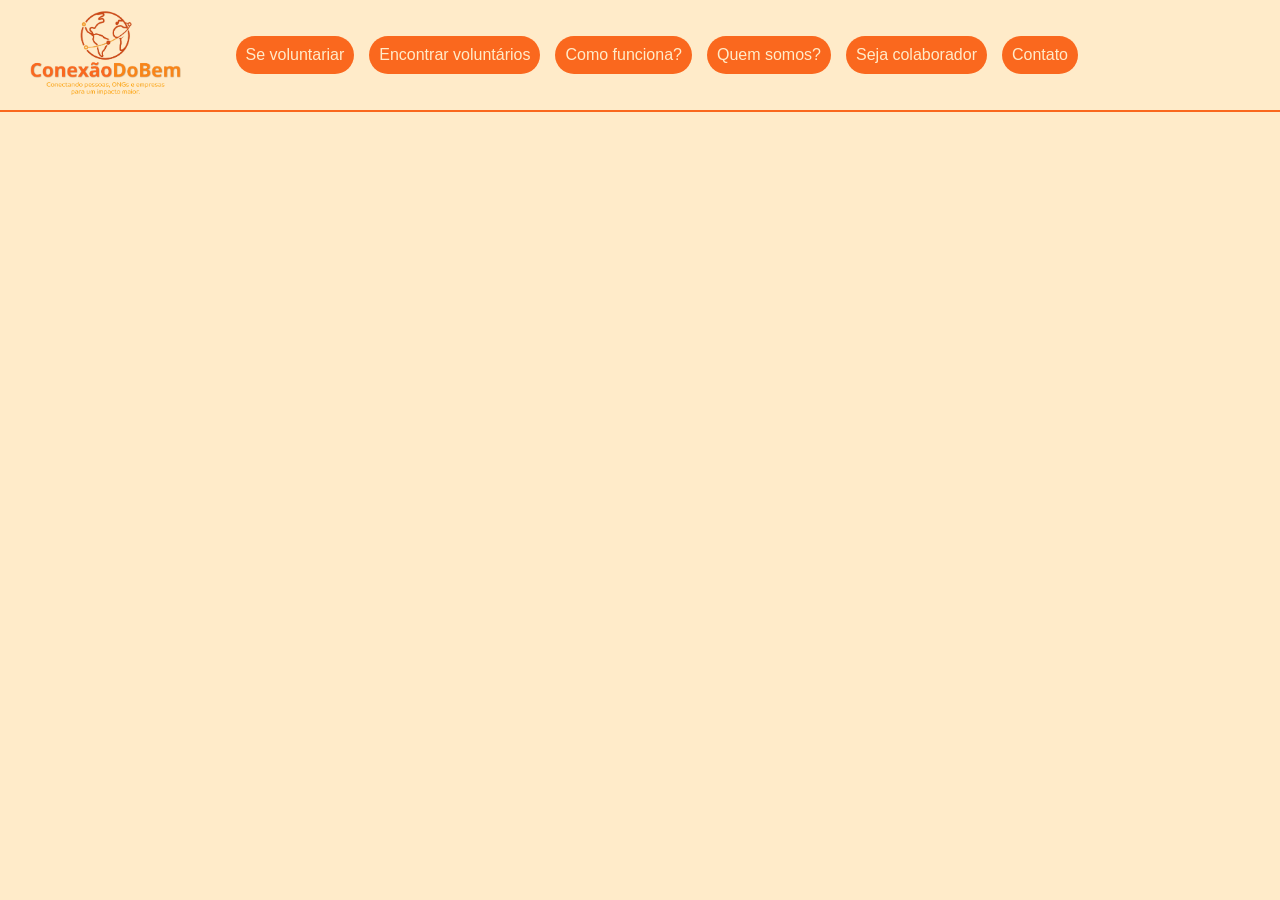
==== index.html @ ec41257d "Add files via upload" ====
<!DOCTYPE html>
<html lang="en">
<head>
    <meta charset="UTF-8">
    <meta name="viewport" content="width=device-width, initial-scale=1.0">
    <title>ConexãoDoBem | Home</title>
    <link rel="stylesheet" href="style_index.css">

</head>
<body>
    <header>
        <div class="menu"><img src="logo.png" alt="Logo ConexãoDoBem" class="logo">
            <div class="botao_menu">Se voluntariar</div>
            <div class="botao_menu">Encontrar voluntários</div>
            <div class="botao_menu">Como funciona?</div>
            <div class="botao_menu">Quem somos?</div>
            <div class="botao_menu">Seja colaborador</div>
            <div class="botao_menu">Contato</div>
        </div>
        <div style="
        width: auto;
        height: 1.5px;
        background-color: #fa681e;
        ">
        <!--
        <br>
        <div class="menu"><img src="logo_sem_frase.png" alt="Logo ConexãoDoBem" class="logo"></div>
        <br>
        <div class="menu"><img src="logo_horizontal.png" alt="Logo ConexãoDoBem" class="logo"></div>
        -->
    </header>
</body>
</html>
---- style_index.css ----
body{
    background-color: #ffebc9;
    padding: 0;
    margin: 0;
}

.menu{
    height: 100px;
    width: 100%;
    display: flex;  
    gap: 15px;
    margin-top: 5px;   
    margin-bottom: 5px;

}

.botao_menu{
    margin-top: auto;
    margin-bottom: auto;
    background-color: #fa681e;
    padding: 10px;
    border-radius: 20px;
    color: #ffebc9;
    font-family: 'Franklin Gothic Medium', 'Arial Narrow', Arial, sans-serif;
}

.logo{
    width: auto;
    height: 85px;
    margin-left: 30px;
    margin-top: 5px;
    margin-right: 40px;
}
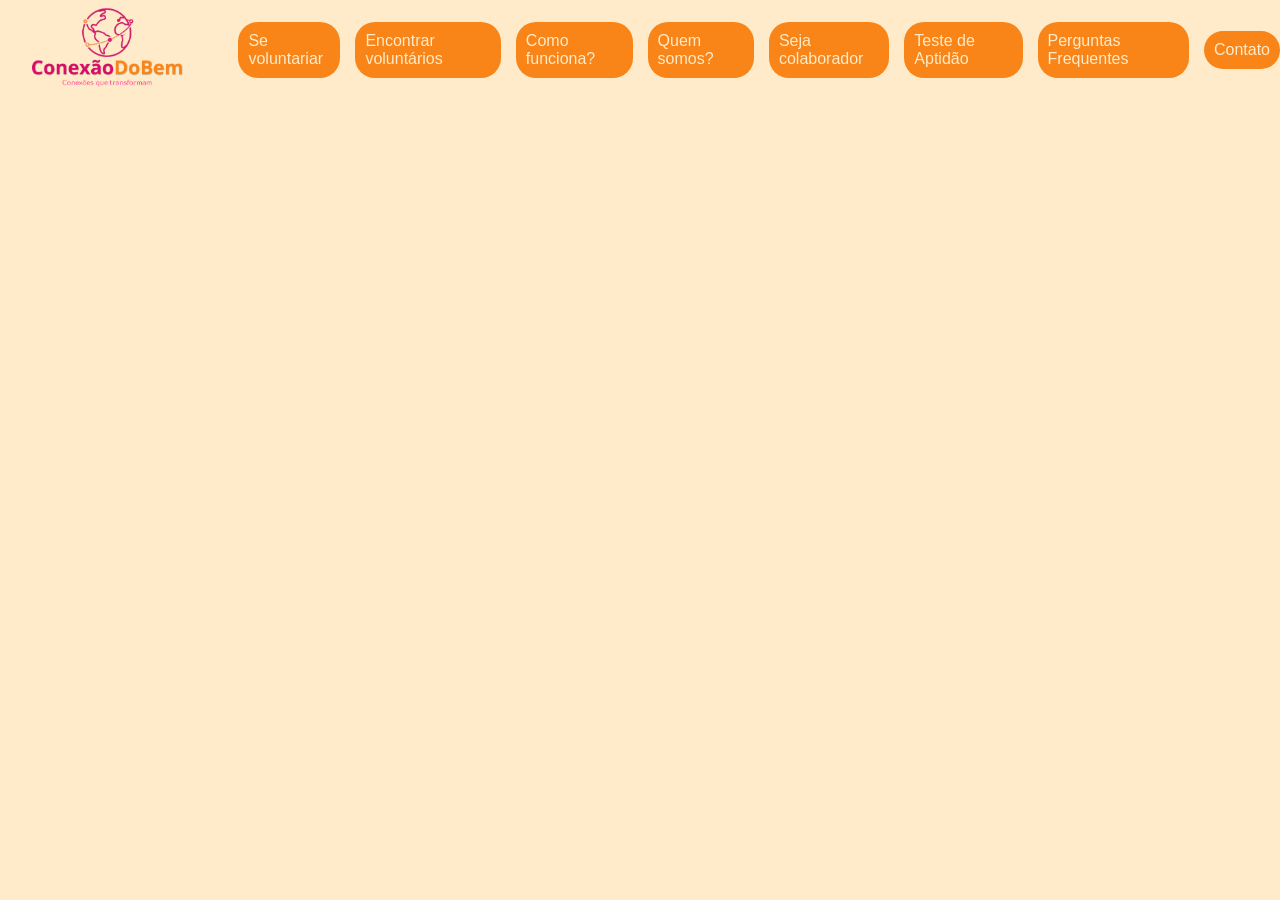
==== commit 7d27be7a: "Add files via upload" ====
--- a/index.html
+++ b/index.html
@@ -15,13 +15,11 @@
             <div class="botao_menu">Como funciona?</div>
             <div class="botao_menu">Quem somos?</div>
             <div class="botao_menu">Seja colaborador</div>
+            <div class="botao_menu">Teste de Aptidão</div>
+            <div class="botao_menu">Perguntas Frequentes</div>
             <div class="botao_menu">Contato</div>
         </div>
-        <div style="
-        width: auto;
-        height: 1.5px;
-        background-color: #fa681e;
-        ">
+        
         <!--
         <br>
         <div class="menu"><img src="logo_sem_frase.png" alt="Logo ConexãoDoBem" class="logo"></div>
--- a/style_index.css
+++ b/style_index.css
@@ -8,16 +8,14 @@
     height: 100px;
     width: 100%;
     display: flex;  
-    gap: 15px;
-    margin-top: 5px;   
+    gap: 15px;   
     margin-bottom: 5px;
-
 }
 
 .botao_menu{
     margin-top: auto;
     margin-bottom: auto;
-    background-color: #fa681e;
+    background-color: #f98417;
     padding: 10px;
     border-radius: 20px;
     color: #ffebc9;
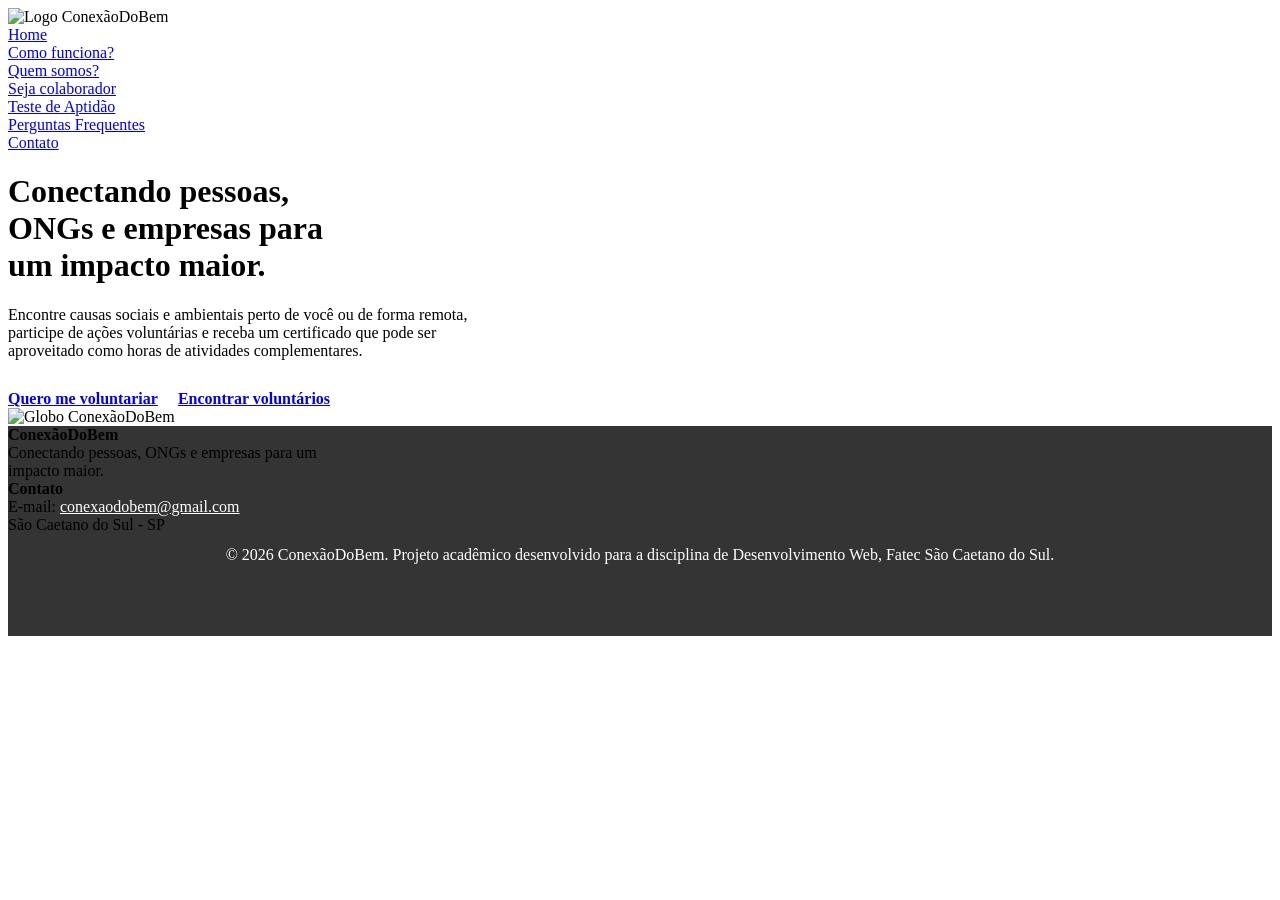
==== commit 2f228fee: "Add files via upload" ====
--- a/index.html
+++ b/index.html
@@ -1,31 +1,64 @@
 <!DOCTYPE html>
-<html lang="en">
+<html lang="pt-br">
 <head>
     <meta charset="UTF-8">
     <meta name="viewport" content="width=device-width, initial-scale=1.0">
     <title>ConexãoDoBem | Home</title>
-    <link rel="stylesheet" href="style_index.css">
-
+    <link rel="stylesheet" href="css/style_index.css">
+    
+    <link rel="preconnect" href="https://fonts.googleapis.com">
+    <link rel="preconnect" href="https://fonts.gstatic.com" crossorigin>
+    <link href="https://fonts.googleapis.com/css2?family=Open+Sans:wght@400;600;700&display=swap" rel="stylesheet">
 </head>
 <body>
     <header>
-        <div class="menu"><img src="logo.png" alt="Logo ConexãoDoBem" class="logo">
-            <div class="botao_menu">Se voluntariar</div>
-            <div class="botao_menu">Encontrar voluntários</div>
-            <div class="botao_menu">Como funciona?</div>
-            <div class="botao_menu">Quem somos?</div>
-            <div class="botao_menu">Seja colaborador</div>
-            <div class="botao_menu">Teste de Aptidão</div>
-            <div class="botao_menu">Perguntas Frequentes</div>
-            <div class="botao_menu">Contato</div>
+        <div class="menu"><img src="img/logo.png" alt="Logo ConexãoDoBem" class="logo">
+            <div class="botao_menu"><a href="index.html" aria-current="page">Home</a></div>
+            <div class="botao_menu"><a href="como_funciona.html">Como funciona?</a></div>
+            <div class="botao_menu"><a href="quem_somos.html">Quem somos?</a></div>
+            <div class="botao_menu"><a href="colaborador.html">Seja colaborador</a></div>
+            <div class="botao_menu"><a href="teste.html">Teste de Aptidão</a></div>
+            <div class="botao_menu"><a href="perguntas.html">Perguntas Frequentes</a></div>
+            <div class="botao_menu"><a href="contato.html">Contato</a></div>
         </div>
-        
-        <!--
-        <br>
-        <div class="menu"><img src="logo_sem_frase.png" alt="Logo ConexãoDoBem" class="logo"></div>
-        <br>
-        <div class="menu"><img src="logo_horizontal.png" alt="Logo ConexãoDoBem" class="logo"></div>
-        -->
     </header>
+    <main>
+        <div class="apresentacao">
+            <div class="frases">
+                <h1>Conectando pessoas,<br>ONGs e empresas para<br>um impacto maior.</h1>
+                <p>Encontre causas sociais e ambientais perto de você ou de forma remota,<br>
+                    participe de ações voluntárias e receba um certificado que pode ser<br>
+                    aproveitado como horas de atividades complementares.</p>
+                    <div style="
+                    display: flex; 
+                    gap: 20px;
+                    margin-top: 30px;">
+                        <div class="botao_voluntario"><a href="voluntariar.html"><b>Quero me voluntariar</b></a></div>
+                        <div class="botao_voluntario"><a href="encontrar.html"><b>Encontrar voluntários</b></a></div>
+                    </div>
+            </div>
+            <img src="img/globo.png" alt="Globo ConexãoDoBem">
+        </div>
+    </main>
+    <footer>
+        <div style="
+            background-color: rgb(52, 52, 52);
+            height: 210px;">
+            <div class="rodape">
+                <div>
+                    <b>ConexãoDoBem</b><br>Conectando pessoas, ONGs e empresas para um<br>impacto maior.
+                </div>
+                <div>
+                    <b>Contato</b><br>E-mail: <a href="conexaodobem@gmail.com" style="color: white;">conexaodobem@gmail.com</a><br>São Caetano do Sul - SP
+                </div>
+            </div>
+            <div style="
+            color: white;
+            text-align: center;
+            padding-top: 12px;">
+                © 2026 ConexãoDoBem. Projeto acadêmico desenvolvido para a disciplina de Desenvolvimento Web, Fatec São Caetano do Sul. 
+            </div>
+        </div>
+    </footer>
 </body>
 </html>
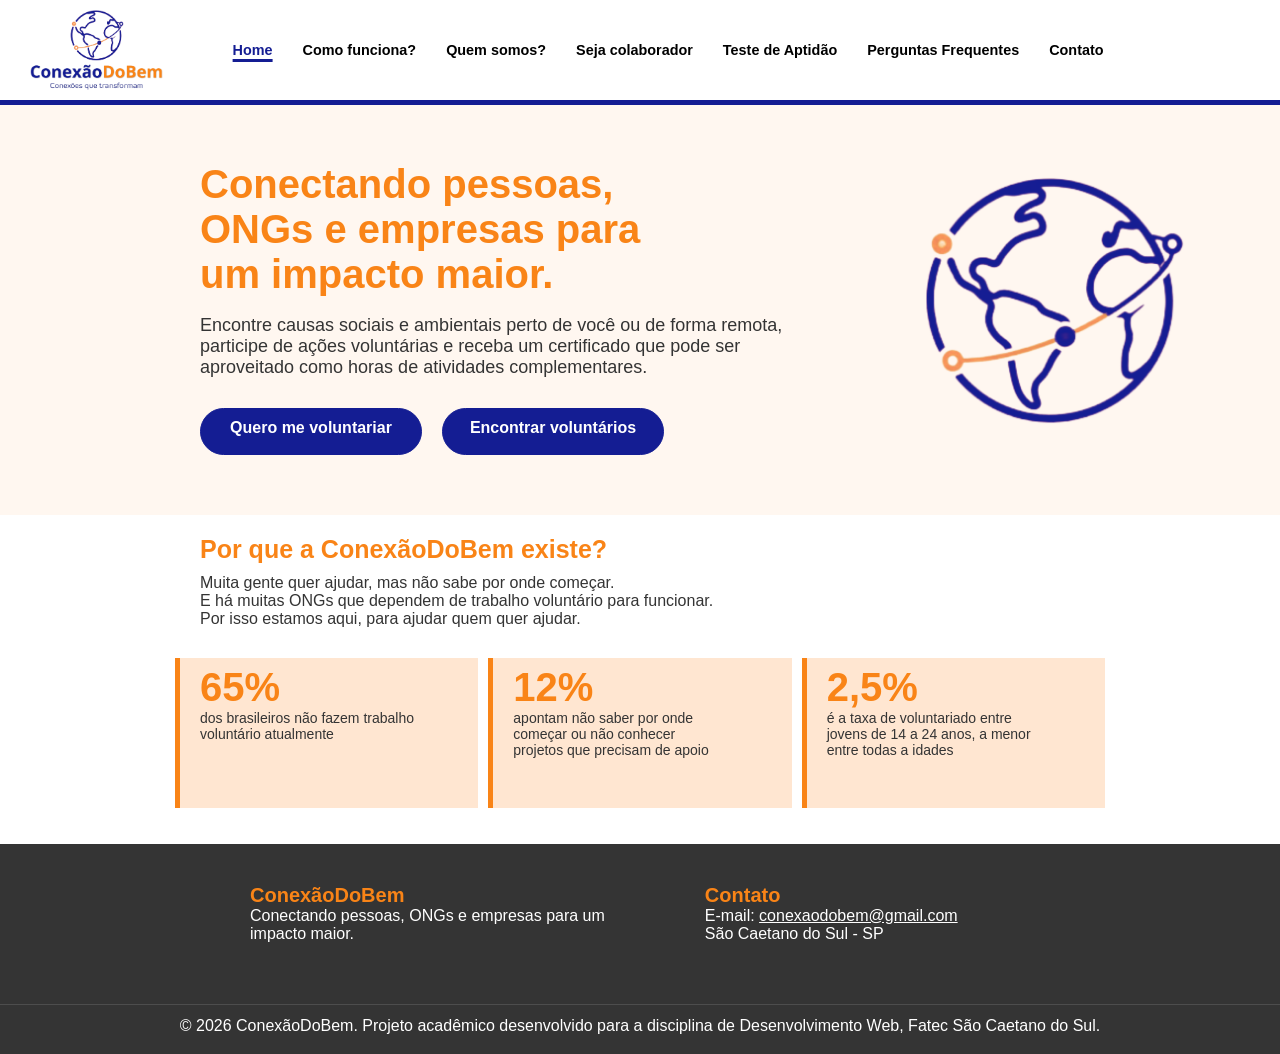
==== commit d66d608a: "Add files via upload" ====
--- a/index.html
+++ b/index.html
@@ -5,6 +5,7 @@
     <meta name="viewport" content="width=device-width, initial-scale=1.0">
     <title>ConexãoDoBem | Home</title>
     <link rel="stylesheet" href="css/style_index.css">
+    <link rel="icon" type="image/png" href="img/globo.png">
     
     <link rel="preconnect" href="https://fonts.googleapis.com">
     <link rel="preconnect" href="https://fonts.gstatic.com" crossorigin>
@@ -39,6 +40,36 @@
             </div>
             <img src="img/globo.png" alt="Globo ConexãoDoBem">
         </div>
+        <div class="pq_existe">
+            <p style="
+                color: #f98417;
+                font-size: 25px;
+                margin-bottom: 10px;"><b>Por que a ConexãoDoBem existe?</b></p>
+            <p style="
+                color: rgb(52, 52, 52);">Muita gente quer ajudar, mas não sabe por onde começar.<br>
+            E há muitas ONGs que dependem de trabalho voluntário para funcionar.<br>
+            Por isso estamos aqui, para ajudar quem quer ajudar.</p>
+        </div>
+        <div style="
+            display: flex;
+            gap: 10px;
+            width: 930px;
+            margin: auto;">
+                <div class="dados">
+                    <p class="num_dado"><b>65%</b></p>
+                    <p class="frase_dado">dos brasileiros não fazem trabalho<br>voluntário atualmente</p>
+                </div>
+                <div class="dados">
+                    <p class="num_dado"><b>12%</b></p>
+                    <p class="frase_dado">apontam não saber por onde<br>começar ou não conhecer<br>projetos que precisam de apoio</p>
+                </div>
+                <div class="dados">
+                    <p class="num_dado"><b>2,5%</b></p>
+                    <p class="frase_dado">é a taxa de voluntariado entre<br>jovens de 14 a 24 anos, a menor<br>entre todas a idades</p>
+                </div>
+            </div>
+            <br><br>
+        </div>
     </main>
     <footer>
         <div style="
--- a/css/style_index.css
+++ b/css/style_index.css
@@ -0,0 +1,167 @@
+body{
+    /*background-color: #ffebc9;*/
+    padding: 0;
+    margin: 0;
+    font-family: "Open Sans", Arial, sans-serif;
+}
+
+
+
+/*Menu*/
+.menu{
+    height: 100px;
+    width: 100%;
+    display: flex;  
+    gap: 10px;   
+    background-color: white;
+    border-bottom: 5px solid #141D93;
+    margin: 0;
+}
+
+.botao_menu{
+    margin-top: auto;
+    margin-bottom: auto;
+    padding: 10px;
+    border-radius: 10px;
+    color: black;
+    font-size: 90%;
+    font-weight: 600;
+}
+
+.botao_menu:hover{
+    background-color: #FFF7F0;
+    transition: 0.4s;
+    transform: scale(1.03);
+    color: #141D93;
+}
+
+.menu a{
+    text-decoration: none;
+    color: inherit;
+}
+
+.menu a[aria-current="page"] {
+  color: #141D93;
+  text-decoration: underline;
+  text-decoration-thickness: 3px;
+  text-underline-offset: 4px;
+}
+
+.logo{
+    width: auto;
+    height: 80px;
+    margin-left: 30px;
+    margin-top: 10px;
+    margin-right: 50px;
+}
+
+
+
+/*Main*/
+.apresentacao{
+    display: flex;
+    background-color: #FFF7F0;
+}
+
+.apresentacao img{
+    margin: 70px auto 20px 110px;
+    width: auto;
+    height: 250px;
+}
+
+.frases{
+    margin-bottom: auto;
+    margin-top: 0;
+    margin-right: 30px;
+    margin-left: 200px;
+    padding-top: 30px;
+    padding-bottom: 60px;
+}
+
+.frases h1{
+    margin-bottom: 10px;
+    font-size: 40px;
+    color: #f98417;
+}
+
+.frases p{
+    font-size: 18px;
+    color: rgb(52, 52, 52);
+}
+
+.botao_voluntario{
+    margin-top: auto;
+    margin-bottom: auto;
+    padding: 10px;
+    border-radius: 100px;
+    font-size: 100%;
+    font-weight: 600;
+    background-color: #141D93;
+    height: 25px;
+    width: 200px;
+    text-align: center;
+    color: white;
+    border: 1px solid #141D93;
+}
+
+.botao_voluntario a{
+    color: inherit;
+    text-decoration: none;
+}
+
+.botao_voluntario:hover{
+    background-color: #FFF7F0;
+    color: #141D93;
+    border: 1px solid #141D93;
+}
+
+
+
+/*Footer*/
+.rodape{
+    border-bottom: 0.5px solid rgb(77, 77, 77);
+    height: 120px;
+    color: white;
+    display: flex;
+    padding-top: 40px;
+    padding-left: 250px;
+    gap: 100px;
+}
+
+.rodape b{
+    color: #f98417;
+    font-size: 20px;
+}
+
+.pq_existe{
+    margin-top: 20px;
+    margin-left: 200px;
+    margin-bottom: 30px;
+}
+
+.pq_existe p{
+    margin: 0;
+}
+
+.dados{
+    background-color: #ffe6d1;
+    border-left: 5px solid #f98417;
+    height: 150px;
+    width: 300px;
+    padding-left: 20px;
+}
+
+.dados p{
+    margin: 0;
+}
+
+.num_dado{
+    color: #f98417;
+    font-size: 40px;
+    padding-top: 7px;
+}
+
+.frase_dado{
+    color: rgb(52, 52, 52);
+    font-size: 14px;
+}
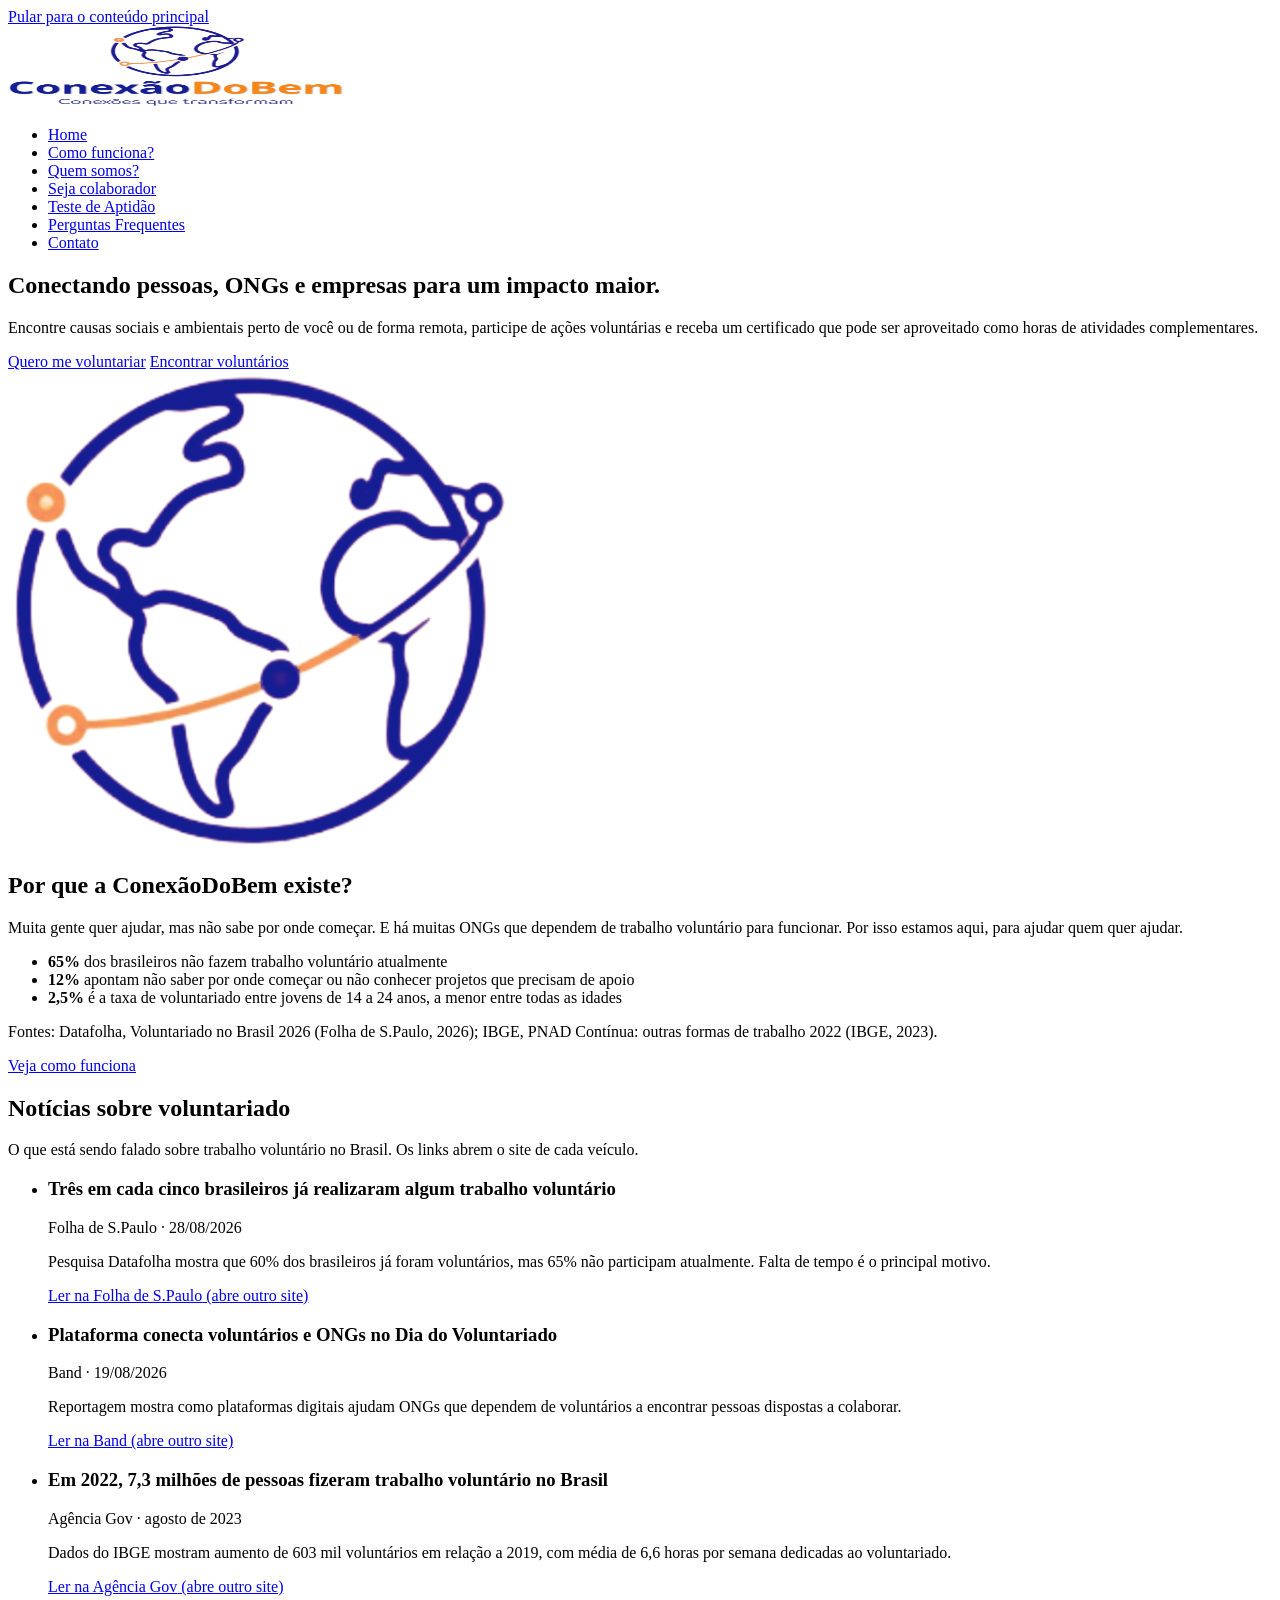
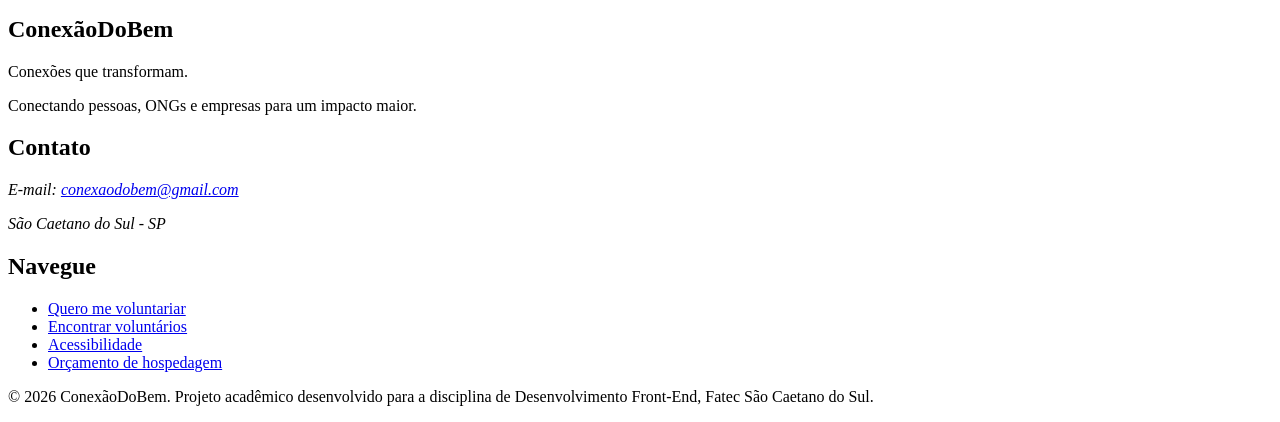
==== commit a5c1e694: "Add files via upload" ====
--- a/index.html
+++ b/index.html
@@ -1,95 +1,140 @@
-<!DOCTYPE html>
-<html lang="pt-br">
-<head>
-    <meta charset="UTF-8">
-    <meta name="viewport" content="width=device-width, initial-scale=1.0">
-    <title>ConexãoDoBem | Home</title>
-    <link rel="stylesheet" href="css/style_index.css">
-    <link rel="icon" type="image/png" href="img/globo.png">
-    
-    <link rel="preconnect" href="https://fonts.googleapis.com">
-    <link rel="preconnect" href="https://fonts.gstatic.com" crossorigin>
-    <link href="https://fonts.googleapis.com/css2?family=Open+Sans:wght@400;600;700&display=swap" rel="stylesheet">
-</head>
-<body>
-    <header>
-        <div class="menu"><img src="img/logo.png" alt="Logo ConexãoDoBem" class="logo">
-            <div class="botao_menu"><a href="index.html" aria-current="page">Home</a></div>
-            <div class="botao_menu"><a href="como_funciona.html">Como funciona?</a></div>
-            <div class="botao_menu"><a href="quem_somos.html">Quem somos?</a></div>
-            <div class="botao_menu"><a href="colaborador.html">Seja colaborador</a></div>
-            <div class="botao_menu"><a href="teste.html">Teste de Aptidão</a></div>
-            <div class="botao_menu"><a href="perguntas.html">Perguntas Frequentes</a></div>
-            <div class="botao_menu"><a href="contato.html">Contato</a></div>
-        </div>
-    </header>
-    <main>
-        <div class="apresentacao">
-            <div class="frases">
-                <h1>Conectando pessoas,<br>ONGs e empresas para<br>um impacto maior.</h1>
-                <p>Encontre causas sociais e ambientais perto de você ou de forma remota,<br>
-                    participe de ações voluntárias e receba um certificado que pode ser<br>
-                    aproveitado como horas de atividades complementares.</p>
-                    <div style="
-                    display: flex; 
-                    gap: 20px;
-                    margin-top: 30px;">
-                        <div class="botao_voluntario"><a href="voluntariar.html"><b>Quero me voluntariar</b></a></div>
-                        <div class="botao_voluntario"><a href="encontrar.html"><b>Encontrar voluntários</b></a></div>
-                    </div>
-            </div>
-            <img src="img/globo.png" alt="Globo ConexãoDoBem">
-        </div>
-        <div class="pq_existe">
-            <p style="
-                color: #f98417;
-                font-size: 25px;
-                margin-bottom: 10px;"><b>Por que a ConexãoDoBem existe?</b></p>
-            <p style="
-                color: rgb(52, 52, 52);">Muita gente quer ajudar, mas não sabe por onde começar.<br>
-            E há muitas ONGs que dependem de trabalho voluntário para funcionar.<br>
-            Por isso estamos aqui, para ajudar quem quer ajudar.</p>
-        </div>
-        <div style="
-            display: flex;
-            gap: 10px;
-            width: 930px;
-            margin: auto;">
-                <div class="dados">
-                    <p class="num_dado"><b>65%</b></p>
-                    <p class="frase_dado">dos brasileiros não fazem trabalho<br>voluntário atualmente</p>
-                </div>
-                <div class="dados">
-                    <p class="num_dado"><b>12%</b></p>
-                    <p class="frase_dado">apontam não saber por onde<br>começar ou não conhecer<br>projetos que precisam de apoio</p>
-                </div>
-                <div class="dados">
-                    <p class="num_dado"><b>2,5%</b></p>
-                    <p class="frase_dado">é a taxa de voluntariado entre<br>jovens de 14 a 24 anos, a menor<br>entre todas a idades</p>
-                </div>
-            </div>
-            <br><br>
-        </div>
-    </main>
-    <footer>
-        <div style="
-            background-color: rgb(52, 52, 52);
-            height: 210px;">
-            <div class="rodape">
-                <div>
-                    <b>ConexãoDoBem</b><br>Conectando pessoas, ONGs e empresas para um<br>impacto maior.
-                </div>
-                <div>
-                    <b>Contato</b><br>E-mail: <a href="conexaodobem@gmail.com" style="color: white;">conexaodobem@gmail.com</a><br>São Caetano do Sul - SP
-                </div>
-            </div>
-            <div style="
-            color: white;
-            text-align: center;
-            padding-top: 12px;">
-                © 2026 ConexãoDoBem. Projeto acadêmico desenvolvido para a disciplina de Desenvolvimento Web, Fatec São Caetano do Sul. 
-            </div>
-        </div>
-    </footer>
-</body>
-</html>+<!DOCTYPE html>
+<html lang="pt-BR">
+<head>
+    <meta charset="UTF-8">
+    <meta name="viewport" content="width=device-width, initial-scale=1.0">
+    <meta name="description" content="ConexãoDoBem conecta pessoas, ONGs e empresas para um impacto maior. Faça trabalho voluntário presencial ou remoto e receba certificado para horas complementares.">
+    <title>ConexãoDoBem | Home</title>
+    <link rel="icon" type="image/png" href="img/favicon.png">
+
+    <link rel="preconnect" href="https://fonts.googleapis.com">
+    <link rel="preconnect" href="https://fonts.gstatic.com" crossorigin>
+    <link href="https://fonts.googleapis.com/css2?family=Open+Sans:wght@400;600;700&display=swap" rel="stylesheet">
+    <link rel="stylesheet" href="css/style.css">
+</head>
+<body>
+    <!-- Aparece ao apertar Tab: leva direto ao conteúdo -->
+    <a class="pular_conteudo" href="#conteudo">Pular para o conteúdo principal</a>
+
+    <header class="cabecalho">
+        <div class="cabecalho_conteudo">
+            <a href="index.html">
+                <img src="img/logo.png" alt="ConexãoDoBem - página inicial" class="logo" width="336" height="80">
+            </a>
+            <nav aria-label="Menu principal">
+                <ul class="menu">
+                    <li><a href="index.html" aria-current="page">Home</a></li>
+                    <li><a href="como_funciona.html">Como funciona?</a></li>
+                    <li><a href="quem_somos.html">Quem somos?</a></li>
+                    <li><a href="colaborador.html">Seja colaborador</a></li>
+                    <li><a href="teste.html">Teste de Aptidão</a></li>
+                    <li><a href="perguntas.html">Perguntas Frequentes</a></li>
+                    <li><a href="contato.html">Contato</a></li>
+                </ul>
+            </nav>
+        </div>
+    </header>
+
+    <main id="conteudo" tabindex="-1">
+        <section class="apresentacao" aria-labelledby="titulo_principal">
+            <div class="container apresentacao_conteudo">
+                <div class="frases">
+                    <h1 id="titulo_principal">Conectando pessoas, ONGs e empresas para um impacto maior.</h1>
+                    <p>Encontre causas sociais e ambientais perto de você ou de forma remota, participe de ações voluntárias e receba um certificado que pode ser aproveitado como horas de atividades complementares.</p>
+                    <div class="botoes">
+                        <a href="voluntariar.html" class="botao_voluntario">Quero me voluntariar</a>
+                        <a href="encontrar.html" class="botao_voluntario">Encontrar voluntários</a>
+                    </div>
+                </div>
+                <!-- alt vazio: a imagem é decorativa (o logo já tem texto alternativo) -->
+                <img src="img/globo.png" alt="" class="globo" width="500" height="477">
+            </div>
+        </section>
+
+        <section class="secao pq_existe" aria-labelledby="titulo_pq_existe">
+            <div class="container">
+                <h2 id="titulo_pq_existe">Por que a ConexãoDoBem existe?</h2>
+                <p>Muita gente quer ajudar, mas não sabe por onde começar. E há muitas ONGs que dependem de trabalho voluntário para funcionar. Por isso estamos aqui, para ajudar quem quer ajudar.</p>
+
+                <ul class="lista_dados">
+                    <li class="dados">
+                        <strong class="num_dado">65%</strong>
+                        <span class="frase_dado">dos brasileiros não fazem trabalho voluntário atualmente</span>
+                    </li>
+                    <li class="dados">
+                        <strong class="num_dado">12%</strong>
+                        <span class="frase_dado">apontam não saber por onde começar ou não conhecer projetos que precisam de apoio</span>
+                    </li>
+                    <li class="dados">
+                        <strong class="num_dado">2,5%</strong>
+                        <span class="frase_dado">é a taxa de voluntariado entre jovens de 14 a 24 anos, a menor entre todas as idades</span>
+                    </li>
+                </ul>
+                <p class="fonte">Fontes: Datafolha, Voluntariado no Brasil 2026 (Folha de S.Paulo, 2026); IBGE, PNAD Contínua: outras formas de trabalho 2022 (IBGE, 2023).</p>
+                <a href="como_funciona.html" class="botao botao_contorno">Veja como funciona</a>
+            </div>
+        </section>
+
+        <section class="secao secao_alternada noticias" aria-labelledby="titulo_noticias">
+            <div class="container">
+                <h2 id="titulo_noticias">Notícias sobre voluntariado</h2>
+                <p>O que está sendo falado sobre trabalho voluntário no Brasil. Os links abrem o site de cada veículo.</p>
+                <ul class="cards">
+                    <li class="card noticia">
+                        <article>
+                            <h3>Três em cada cinco brasileiros já realizaram algum trabalho voluntário</h3>
+                            <p><span class="veiculo">Folha de S.Paulo</span> · <time datetime="2026-08-28">28/08/2026</time></p>
+                            <p>Pesquisa Datafolha mostra que 60% dos brasileiros já foram voluntários, mas 65% não participam atualmente. Falta de tempo é o principal motivo.</p>
+                            <a href="https://www1.folha.uol.com.br/folha-social-mais/2026/08/tres-em-cada-cinco-brasileiros-ja-realizaram-algum-trabalho-voluntario-aponta-datafolha.shtml">Ler na Folha de S.Paulo<span class="texto_suave"> (abre outro site)</span></a>
+                        </article>
+                    </li>
+                    <li class="card noticia">
+                        <article>
+                            <h3>Plataforma conecta voluntários e ONGs no Dia do Voluntariado</h3>
+                            <p><span class="veiculo">Band</span> · <time datetime="2026-08-19">19/08/2026</time></p>
+                            <p>Reportagem mostra como plataformas digitais ajudam ONGs que dependem de voluntários a encontrar pessoas dispostas a colaborar.</p>
+                            <a href="https://www.band.com.br/nacional/plataforma-conecta-voluntarios-e-ongs-no-dia-do-voluntariado">Ler na Band<span class="texto_suave"> (abre outro site)</span></a>
+                        </article>
+                    </li>
+                    <li class="card noticia">
+                        <article>
+                            <h3>Em 2022, 7,3 milhões de pessoas fizeram trabalho voluntário no Brasil</h3>
+                            <p><span class="veiculo">Agência Gov</span> · <time datetime="2023-08">agosto de 2023</time></p>
+                            <p>Dados do IBGE mostram aumento de 603 mil voluntários em relação a 2019, com média de 6,6 horas por semana dedicadas ao voluntariado.</p>
+                            <a href="https://agenciagov.ebc.com.br/noticias/202308/em-2022-mulheres-dedicaram-9-6-horas-por-semana-a-mais-do-que-os-homens-aos-afazeres-domesticos-ou-ao-cuidado-de-pessoas">Ler na Agência Gov<span class="texto_suave"> (abre outro site)</span></a>
+                        </article>
+                    </li>
+                </ul>
+            </div>
+        </section>
+    </main>
+
+    <footer class="rodape">
+        <div class="container rodape_conteudo">
+            <div>
+                <h2 class="rodape_titulo">ConexãoDoBem</h2>
+                <p>Conexões que transformam.</p>
+                <p>Conectando pessoas, ONGs e empresas para um impacto maior.</p>
+            </div>
+            <div>
+                <h2 class="rodape_titulo">Contato</h2>
+                <address>
+                    <p>E-mail: <a href="mailto:conexaodobem@gmail.com">conexaodobem@gmail.com</a></p>
+                    <p>São Caetano do Sul - SP</p>
+                </address>
+            </div>
+            <nav aria-label="Links do rodapé">
+                <h2 class="rodape_titulo">Navegue</h2>
+                <ul class="rodape_links">
+                    <li><a href="voluntariar.html">Quero me voluntariar</a></li>
+                    <li><a href="encontrar.html">Encontrar voluntários</a></li>
+                    <li><a href="quem_somos.html#acessibilidade">Acessibilidade</a></li>
+                    <li><a href="orcamento_hospedagem.html">Orçamento de hospedagem</a></li>
+                </ul>
+            </nav>
+        </div>
+        <p class="creditos">© 2026 ConexãoDoBem. Projeto acadêmico desenvolvido para a disciplina de Desenvolvimento Front-End, Fatec São Caetano do Sul.</p>
+    </footer>
+    <script src="js/acessibilidade.js"></script>
+</body>
+</html>
